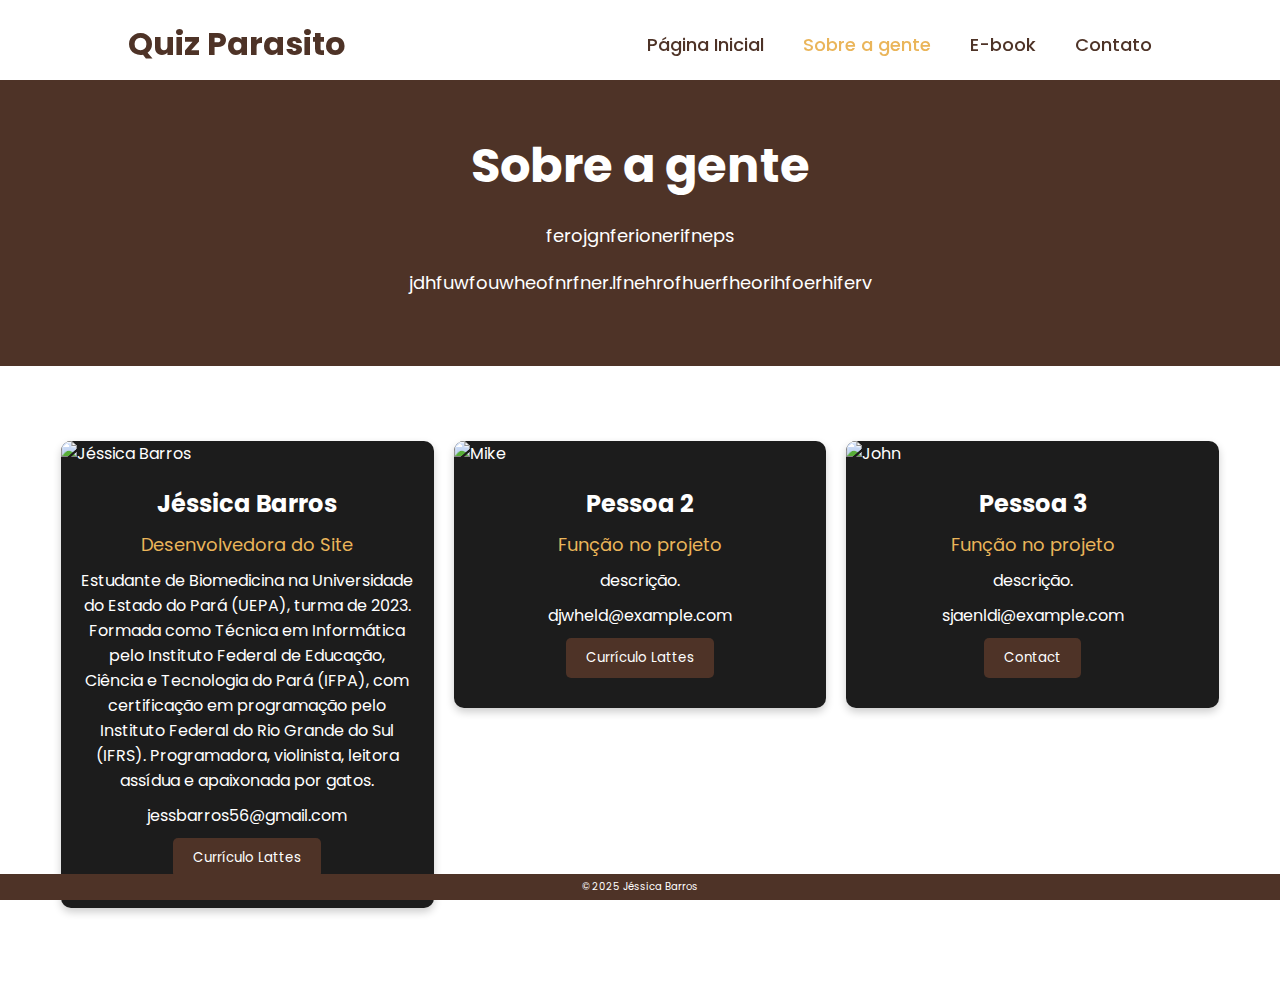
==== aboutusindex.html @ b46c46d1 "Add files via upload" ====
<!DOCTYPE html>
<html lang="pt-br">
<head>
    <meta charset="UTF-8">
    <meta http-equiv="X-UA-Compatible" content="IE=edge">
    <meta name="viewport" content="width=device-width, initial-scale=1.0">
    <title>Quiz Parasitologia Básica</title>
    <link rel="stylesheet" href="styleaboutus.css">
    <style>
        /* Estilos específicos para a página "About Us" */
        .about-section {
            padding: 50px;
            text-align: center;
            background-color: #4E3327; /* Alterado para marrom */
            color: white;
            margin-top: 80px; /* Ajuste para o header fixo */
        }

        .about-section h1 {
            font-size: 48px;
            margin-bottom: 20px;
        }

        .about-section p {
            font-size: 18px;
            margin-bottom: 20px;
        }

        .row {
            display: flex;
            flex-wrap: wrap;
            justify-content: center;
            gap: 20px;
            padding: 20px;
        }

        .column {
            flex: 1 1 calc(33.3% - 40px);
            max-width: calc(33.3% - 40px);
            margin-bottom: 20px;
        }

        .card {
            background: #1c1c1c;
            border-radius: 10px;
            overflow: hidden;
            box-shadow: 0 4px 8px rgba(0, 0, 0, 0.2);
            transition: transform 0.3s ease;
        }

        .card:hover {
            transform: translateY(-10px);
        }

        .card img {
            width: 100%;
            height: auto;
        }

        .container {
            padding: 20px;
            text-align: center;
        }

        .container h2 {
            font-size: 24px;
            margin-bottom: 10px;
        }

        .container .title {
            color: #eab55a;
            font-size: 18px;
            margin-bottom: 10px;
        }

        .container p {
            font-size: 16px;
            margin-bottom: 10px;
        }

        .button {
            border: none;
            outline: none;
            padding: 10px 20px;
            background-color: #4E3327;
            color: white;
            border-radius: 5px;
            cursor: pointer;
            transition: background-color 0.3s ease;
        }

        .button:hover {
            background-color: #eab55a;
        }
        .menu-toggle {
    display: none;
    font-size: 24px;
    cursor: pointer;
    color: #4E3327;
}

.footer {
    text-align: center;
    font-size: 10px;
    padding: 5px;
    background: #4E3327;
    color: white;
    position: fixed;
    width: 100%;
    bottom: 0;
}

@media (max-width: 768px) {
    .menu-toggle {
        display: block;
    }

    .navbar {
        display: none;
        flex-direction: column;
        position: absolute;
        top: 80px;
        right: 10%;
        background: #4E3327;
        border-radius: 6px;
        padding: 10px;
        box-shadow: 0 4px 8px rgba(0, 0, 0, 0.2);
    }

    .navbar.active {
        display: flex;
    }

    .navbar a {
        margin: 10px 0;
        color: #fff;
    }

    .navbar a:hover,
    .navbar a.active {
        color: #eab55a;
    }
}

        @media (max-width: 768px) {
            .column {
                flex: 1 1 100%;
                max-width: 100%;
            }

            .about-section h1 {
                font-size: 36px;
            }

            .about-section p {
                font-size: 16px;
            }

            .container h2 {
                font-size: 20px;
            }

            .container .title {
                font-size: 16px;
            }

            .container p {
                font-size: 14px;
            }
        }

        .navbar a {
    font-size: 18px;
    color: #4E3327; /* Cor marrom para telas maiores */
    text-decoration: none;
    font-weight: 500;
    margin-left: 35px;
    transition: .3s;
}

.navbar a:hover,
.navbar a.active {
    color: #eab55a; /* Cor ao passar o mouse ou quando ativo */
}

/* Estilo do ícone de hambúrguer */
.menu-toggle {
    display: none;
    font-size: 24px;
    cursor: pointer;
    color: #4E3327;
}

/* Estilos para telas menores (max-width: 768px) */
@media (max-width: 768px) {
    /* Mostra o ícone de hambúrguer */
    .menu-toggle {
        display: block;
    }

    /* Esconde o menu de navegação */
    .navbar {
        display: none;
        flex-direction: column;
        position: absolute;
        top: 80px; /* Ajuste conforme a altura do header */
        right: 10%;
        background: #4E3327; /* Fundo marrom */
        border-radius: 6px;
        padding: 10px;
        box-shadow: 0 4px 8px rgba(0, 0, 0, 0.2);
    }

    /* Mostra o menu quando estiver ativo */
    .navbar.active {
        display: flex;
    }

    /* Estilo dos links do menu em telas menores */
    .navbar a {
        margin: 10px 0;
        color: #fff; /* Texto branco no menu responsivo */
    }

    .navbar a:hover,
    .navbar a.active {
        color: #eab55a; /* Cor ao passar o mouse ou quando ativo */
    }
}
.logo {
    color: #4E3327; /* Alterado para marrom */
}

.header {
    position: fixed; /* Mantém o header fixo no topo */
    top: 0;
    left: 0;
    width: 100%;
    padding: 20px 10%;
    background: transparent;
    display: flex;
    justify-content: space-between;
    align-items: center;
    z-index: 100;
    transition: transform 0.3s ease; /* Adiciona transição suave */
}

.header.hidden {
    transform: translateY(-100%); /* Move o header para cima, escondendo-o */
}

    </style>
</head>
<body>
    <main class="main">
        <header class="header">
            <div class="logo-container">
                <a href="#" class="logo">Quiz Parasito</a>
            </div>
            <div class="menu-toggle" onclick="toggleMenu()">☰</div>
            <nav class="navbar">
                <a href="#">Página Inicial</a>
                <a href="#" class="active">Sobre a gente</a>
                <a href="#">E-book</a>
                <a href="#">Contato</a>
            </nav>
        </header>

        <!-- Seção "About Us" -->
        <div class="about-section">
            <h1>Sobre a gente</h1>
            <p>ferojgnferionerifneps</p>
            <p>jdhfuwfouwheofnrfner.lfnehrofhuerfheorihfoerhiferv</p>
        </div>

        <h2 style="text-align:center; color: #fff; margin-top: 20px;">Nossa Equipe</h2>
        <div class="row">
            <div class="column">
                <div class="card">
                    <img src="jessica.jpeg" alt="Jéssica Barros">
                    <div class="container">
                        <h2>Jéssica Barros</h2>
                        <p class="title">Desenvolvedora do Site</p>
                        <p>Estudante de Biomedicina na Universidade do Estado do Pará (UEPA), turma de 2023. Formada como Técnica em Informática pelo Instituto Federal de Educação, Ciência e Tecnologia do Pará (IFPA), com certificação em programação pelo Instituto Federal do Rio Grande do Sul (IFRS). Programadora, violinista, leitora assídua e apaixonada por gatos.</p>
                        <p>jessbarros56@gmail.com</p>
                        <p><button class="button" id="lattesButton">Currículo Lattes</button></p>
                    </div>
                </div>
            </div>

            <div class="column">
                <div class="card">
                    <img src="/w3images/team2.jpg" alt="Mike">
                    <div class="container">
                        <h2>Pessoa 2</h2>
                        <p class="title">Função no projeto</p>
                        <p>descrição.</p>
                        <p>djwheld@example.com</p>
                        <p><button class="button">Currículo Lattes</button></p>
                    </div>
                </div>
            </div>

            <div class="column">
                <div class="card">
                    <img src="/w3images/team3.jpg" alt="John">
                    <div class="container">
                        <h2>Pessoa 3</h2>
                        <p class="title">Função no projeto</p>
                        <p>descrição.</p>
                        <p>sjaenldi@example.com</p>
                        <p><button class="button">Contact</button></p>
                    </div>
                </div>
            </div>
        </div>

        <!-- Restante do seu código -->
        <div class="container">
            <section class="quiz-section">
                <!-- Conteúdo do quiz -->
            </section>

            <section class="home">
                <!-- Conteúdo da home -->
            </section>
        </div>
    </main>

    <div class="popup-info">
        <!-- Conteúdo do popup -->
    </div>

    <footer class="footer">
        <p>&copy; 2025 Jéssica Barros</p>
    </footer>


    <script>
        // Seleciona o header
    const header = document.querySelector('.header');
    
    // Variável para armazenar a posição anterior do scroll
    let lastScroll = 0;
    
    // Função para detectar o scroll
    window.addEventListener('scroll', () => {
        const currentScroll = window.scrollY; // Pega a posição atual do scroll
    
        // Se o usuário rolar para baixo, esconde o header
        if (currentScroll > lastScroll) {
            header.classList.add('hidden');
        } 
        // Se o usuário rolar para cima, mostra o header
        else {
            header.classList.remove('hidden');
        }
    
        // Atualiza a posição anterior do scroll
        lastScroll = currentScroll;
    });

    document.addEventListener('DOMContentLoaded', function () {
    const menuToggle = document.querySelector('.menu-toggle');
    const navbar = document.querySelector('.navbar');

    // Adiciona evento de clique ao ícone do menu
    menuToggle.addEventListener('click', function (event) {
        navbar.classList.toggle('active');
        event.stopPropagation(); // Impede que o clique se propague para o documento
    });

    // Fecha o menu ao clicar fora dele
    document.addEventListener('click', function (event) {
        if (!navbar.contains(event.target) && !menuToggle.contains(event.target)) {
            navbar.classList.remove('active');
        }
    });
});

document.getElementById('lattesButton').addEventListener('click', function() {
    window.open('https://lattes.cnpq.br/9087540996109414', '_blank'); // Abre o link em uma nova aba
});

    </script>
</body>
</html>
---- styleaboutus.css ----
@import url('https://fonts.googleapis.com/css2?family=Poppins:wght@300;400;500;600;700;800;900&display=swap');
* {
   margin: 0;
    padding: 0;
    box-sizing: border-box;
    font-family: 'Poppins', sans-serif;

}

body {
    color: #fff;
}

.header {
    position: fixed;
    top: 0;
    left: 0;
    width: 100%;
    padding: 20px 10%;
    background: transparent;
    display: flex;
    justify-content: space-between;
    align-items: center;
    z-index: 100;
}

.logo {
    font-size: 32px;
    color: #fff;
    text-decoration: none;
    font-weight: 700;
}

.navbar a {
    font-size: 18px;
    color: #fff;
    text-decoration: none;
    font-weight: 500;
    margin-left: 35px;
    transition: .3s;
}

.navbar a:hover,
.navbar a.active {
    color: #c40094;
}

.main {
    min-height: 100vh;
    background: url('fundo.jpg') no-repeat; 
    background-size: cover;
    background-position: center;
}
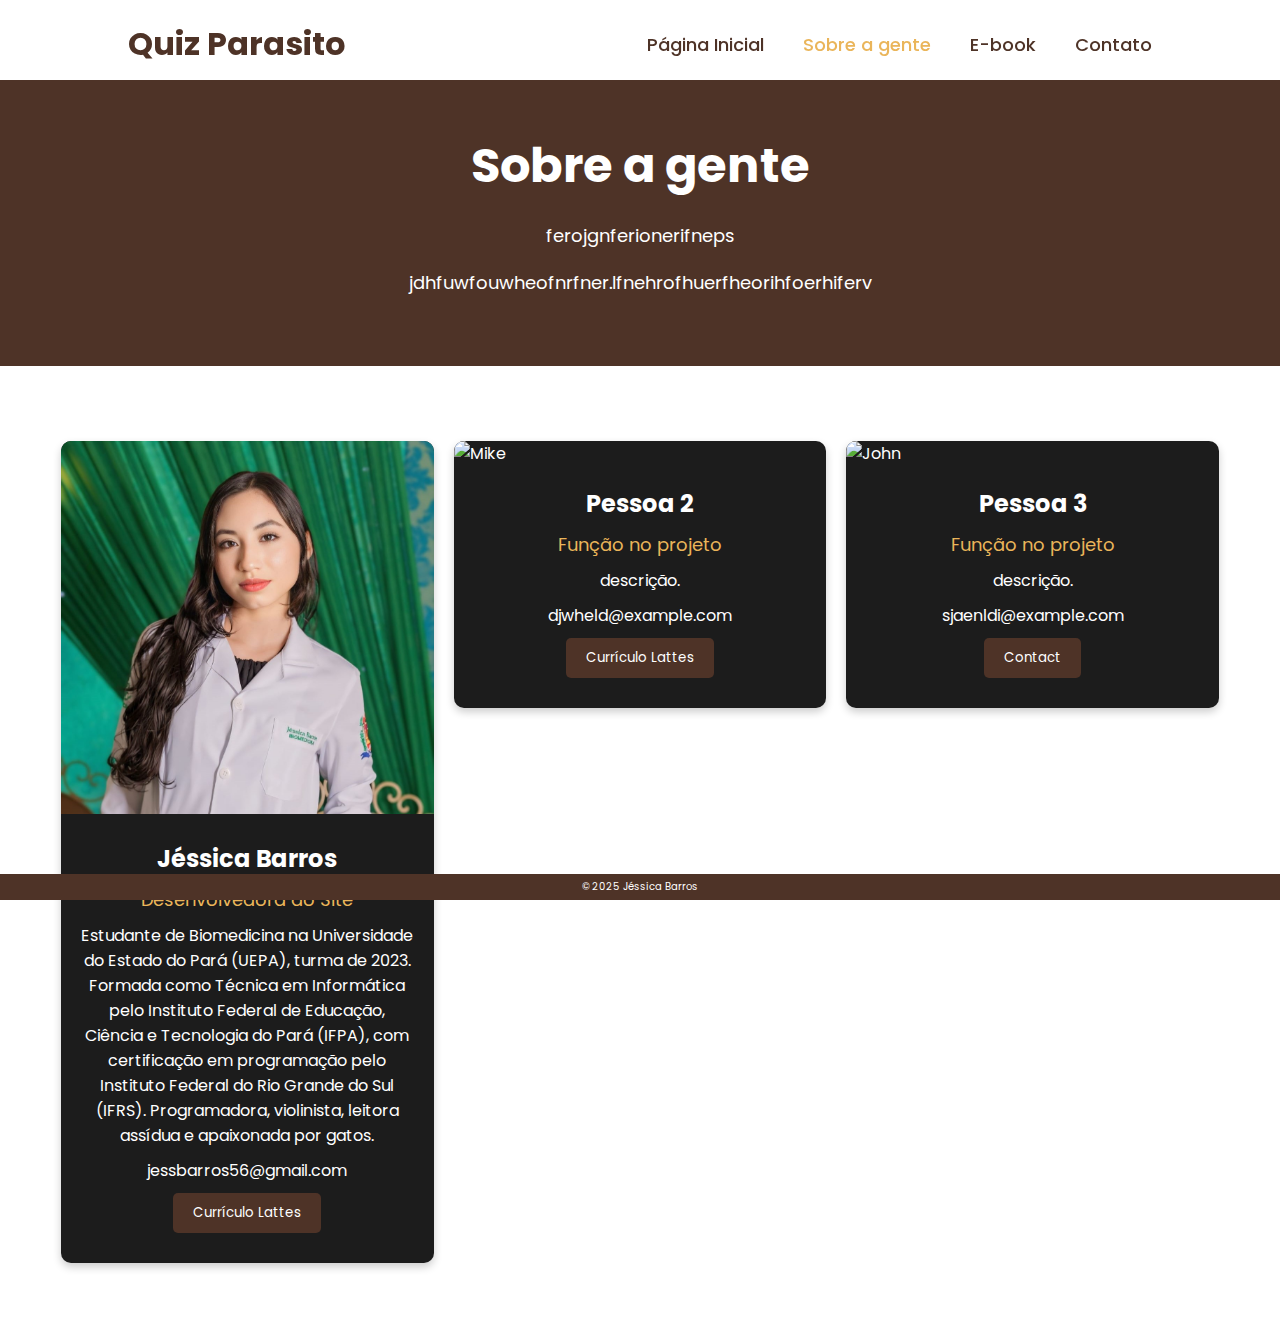
==== commit 8267a9b3: "Add files via upload" ====
--- a/aboutusindex.html
+++ b/aboutusindex.html
@@ -249,6 +249,13 @@
     transform: translateY(-100%); /* Move o header para cima, escondendo-o */
 }
 
+html, body {
+    overflow-x: hidden; /* Impede a rolagem horizontal */
+    width: 100%; /* Garante que o body ocupe 100% da largura */
+    max-width: 100%; /* Garante que o body não ultrapasse a largura da tela */
+}
+
+
     </style>
 </head>
 <body>
@@ -259,7 +266,7 @@
             </div>
             <div class="menu-toggle" onclick="toggleMenu()">☰</div>
             <nav class="navbar">
-                <a href="#">Página Inicial</a>
+                <a href="index.html">Página Inicial</a>
                 <a href="#" class="active">Sobre a gente</a>
                 <a href="#">E-book</a>
                 <a href="#">Contato</a>
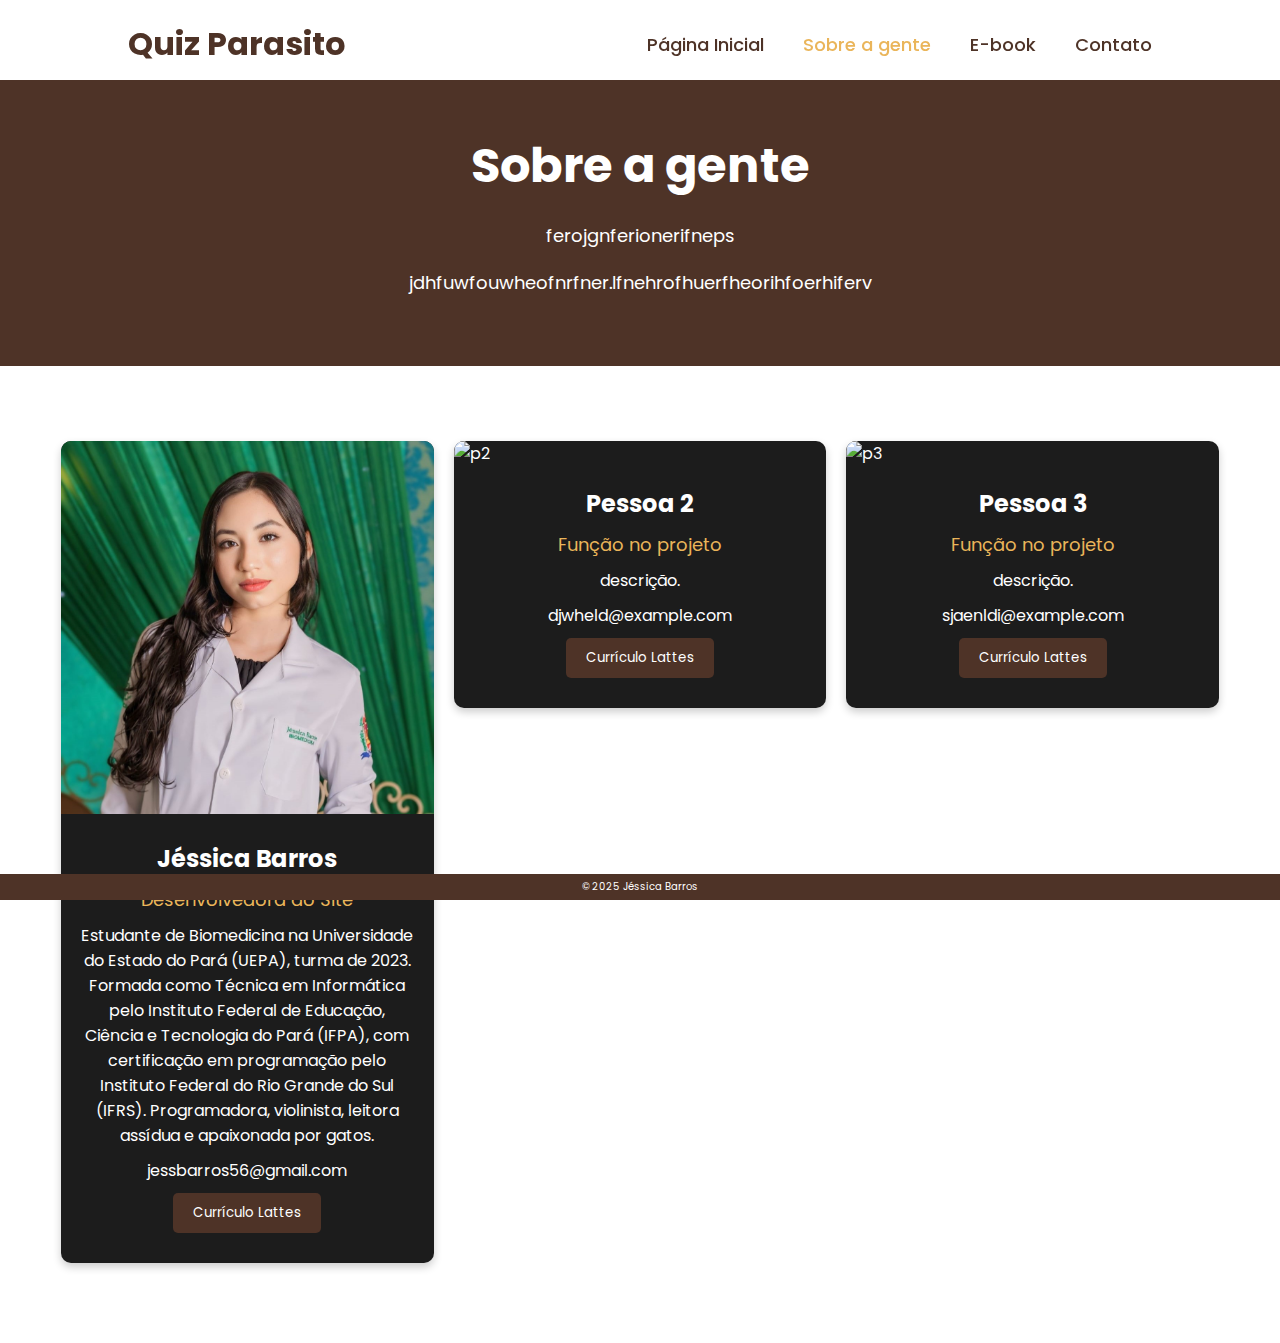
==== commit 67357f28: "Add files via upload" ====
--- a/aboutusindex.html
+++ b/aboutusindex.html
@@ -255,7 +255,13 @@
     max-width: 100%; /* Garante que o body não ultrapasse a largura da tela */
 }
 
-
+.about-section {
+    display: flex;
+    flex-direction: column;
+    align-items: center; /* Centraliza o conteúdo horizontalmente */
+    justify-content: center; /* Centraliza o conteúdo verticalmente */
+    text-align: center; /* Centraliza o texto */
+}
     </style>
 </head>
 <body>
@@ -297,7 +303,7 @@
 
             <div class="column">
                 <div class="card">
-                    <img src="/w3images/team2.jpg" alt="Mike">
+                    <img src="/w3images/team2.jpg" alt="p2">
                     <div class="container">
                         <h2>Pessoa 2</h2>
                         <p class="title">Função no projeto</p>
@@ -310,13 +316,13 @@
 
             <div class="column">
                 <div class="card">
-                    <img src="/w3images/team3.jpg" alt="John">
+                    <img src="/w3images/team3.jpg" alt="p3">
                     <div class="container">
                         <h2>Pessoa 3</h2>
                         <p class="title">Função no projeto</p>
                         <p>descrição.</p>
                         <p>sjaenldi@example.com</p>
-                        <p><button class="button">Contact</button></p>
+                        <p><button class="button">Currículo Lattes</button></p>
                     </div>
                 </div>
             </div>
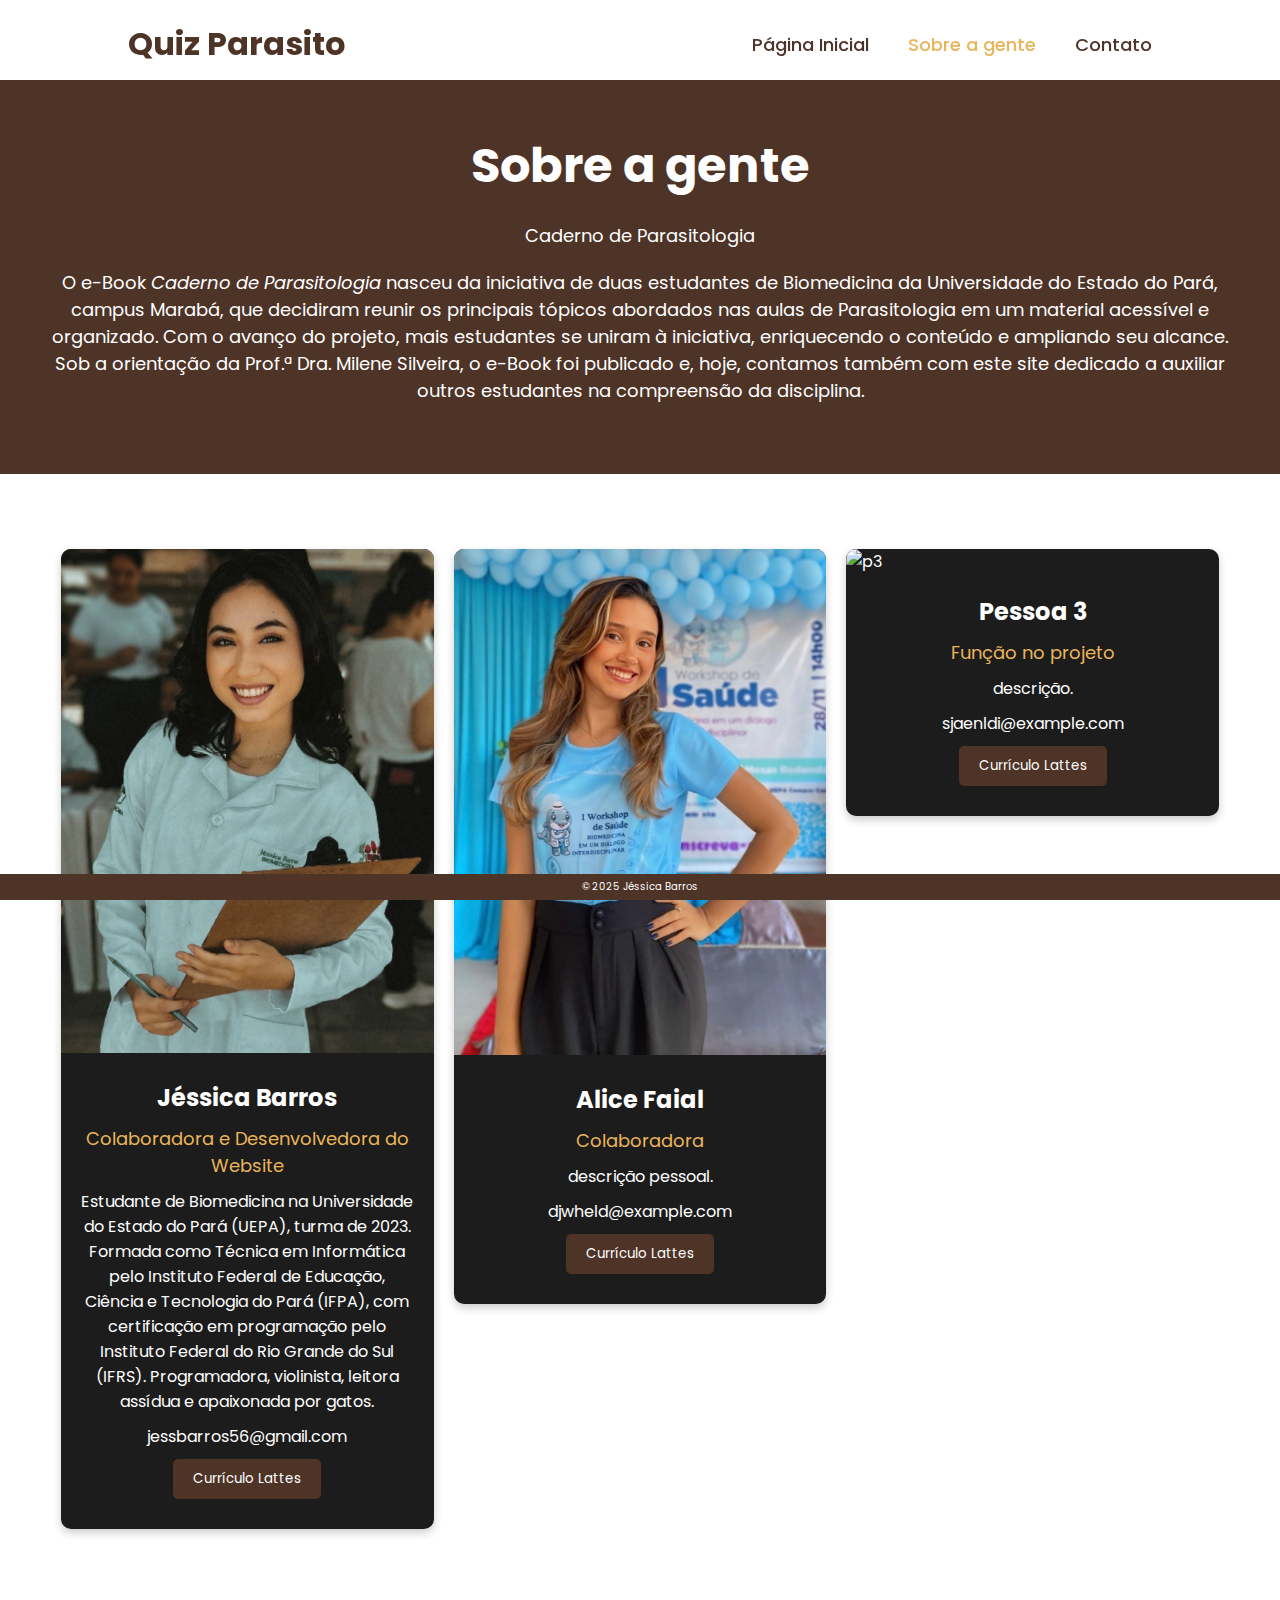
==== commit 3d0b583a: "Add files via upload" ====
--- a/aboutusindex.html
+++ b/aboutusindex.html
@@ -274,26 +274,25 @@
             <nav class="navbar">
                 <a href="index.html">Página Inicial</a>
                 <a href="#" class="active">Sobre a gente</a>
-                <a href="#">E-book</a>
-                <a href="#">Contato</a>
+                <a href="contatoindex.html">Contato</a>
             </nav>
         </header>
 
         <!-- Seção "About Us" -->
         <div class="about-section">
             <h1>Sobre a gente</h1>
-            <p>ferojgnferionerifneps</p>
-            <p>jdhfuwfouwheofnrfner.lfnehrofhuerfheorihfoerhiferv</p>
+            <p>Caderno de Parasitologia</p>
+            <p>O e-Book <i>Caderno de Parasitologia</i> nasceu da iniciativa de duas estudantes de Biomedicina da Universidade do Estado do Pará, campus Marabá, que decidiram reunir os principais tópicos abordados nas aulas de Parasitologia em um material acessível e organizado. Com o avanço do projeto, mais estudantes se uniram à iniciativa, enriquecendo o conteúdo e ampliando seu alcance. Sob a orientação da Prof.ª Dra. Milene Silveira, o e-Book foi publicado e, hoje, contamos também com este site dedicado a auxiliar outros estudantes na compreensão da disciplina.</p>
         </div>
 
         <h2 style="text-align:center; color: #fff; margin-top: 20px;">Nossa Equipe</h2>
         <div class="row">
             <div class="column">
                 <div class="card">
-                    <img src="jessica.jpeg" alt="Jéssica Barros">
+                    <img src="jessica.jpg" alt="Jéssica Barros">
                     <div class="container">
                         <h2>Jéssica Barros</h2>
-                        <p class="title">Desenvolvedora do Site</p>
+                        <p class="title">Colaboradora e Desenvolvedora do Website</p>
                         <p>Estudante de Biomedicina na Universidade do Estado do Pará (UEPA), turma de 2023. Formada como Técnica em Informática pelo Instituto Federal de Educação, Ciência e Tecnologia do Pará (IFPA), com certificação em programação pelo Instituto Federal do Rio Grande do Sul (IFRS). Programadora, violinista, leitora assídua e apaixonada por gatos.</p>
                         <p>jessbarros56@gmail.com</p>
                         <p><button class="button" id="lattesButton">Currículo Lattes</button></p>
@@ -303,11 +302,11 @@
 
             <div class="column">
                 <div class="card">
-                    <img src="/w3images/team2.jpg" alt="p2">
+                    <img src="alice.jpeg" alt="p2">
                     <div class="container">
-                        <h2>Pessoa 2</h2>
-                        <p class="title">Função no projeto</p>
-                        <p>descrição.</p>
+                        <h2>Alice Faial</h2>
+                        <p class="title">Colaboradora</p>
+                        <p>descrição pessoal.</p>
                         <p>djwheld@example.com</p>
                         <p><button class="button">Currículo Lattes</button></p>
                     </div>
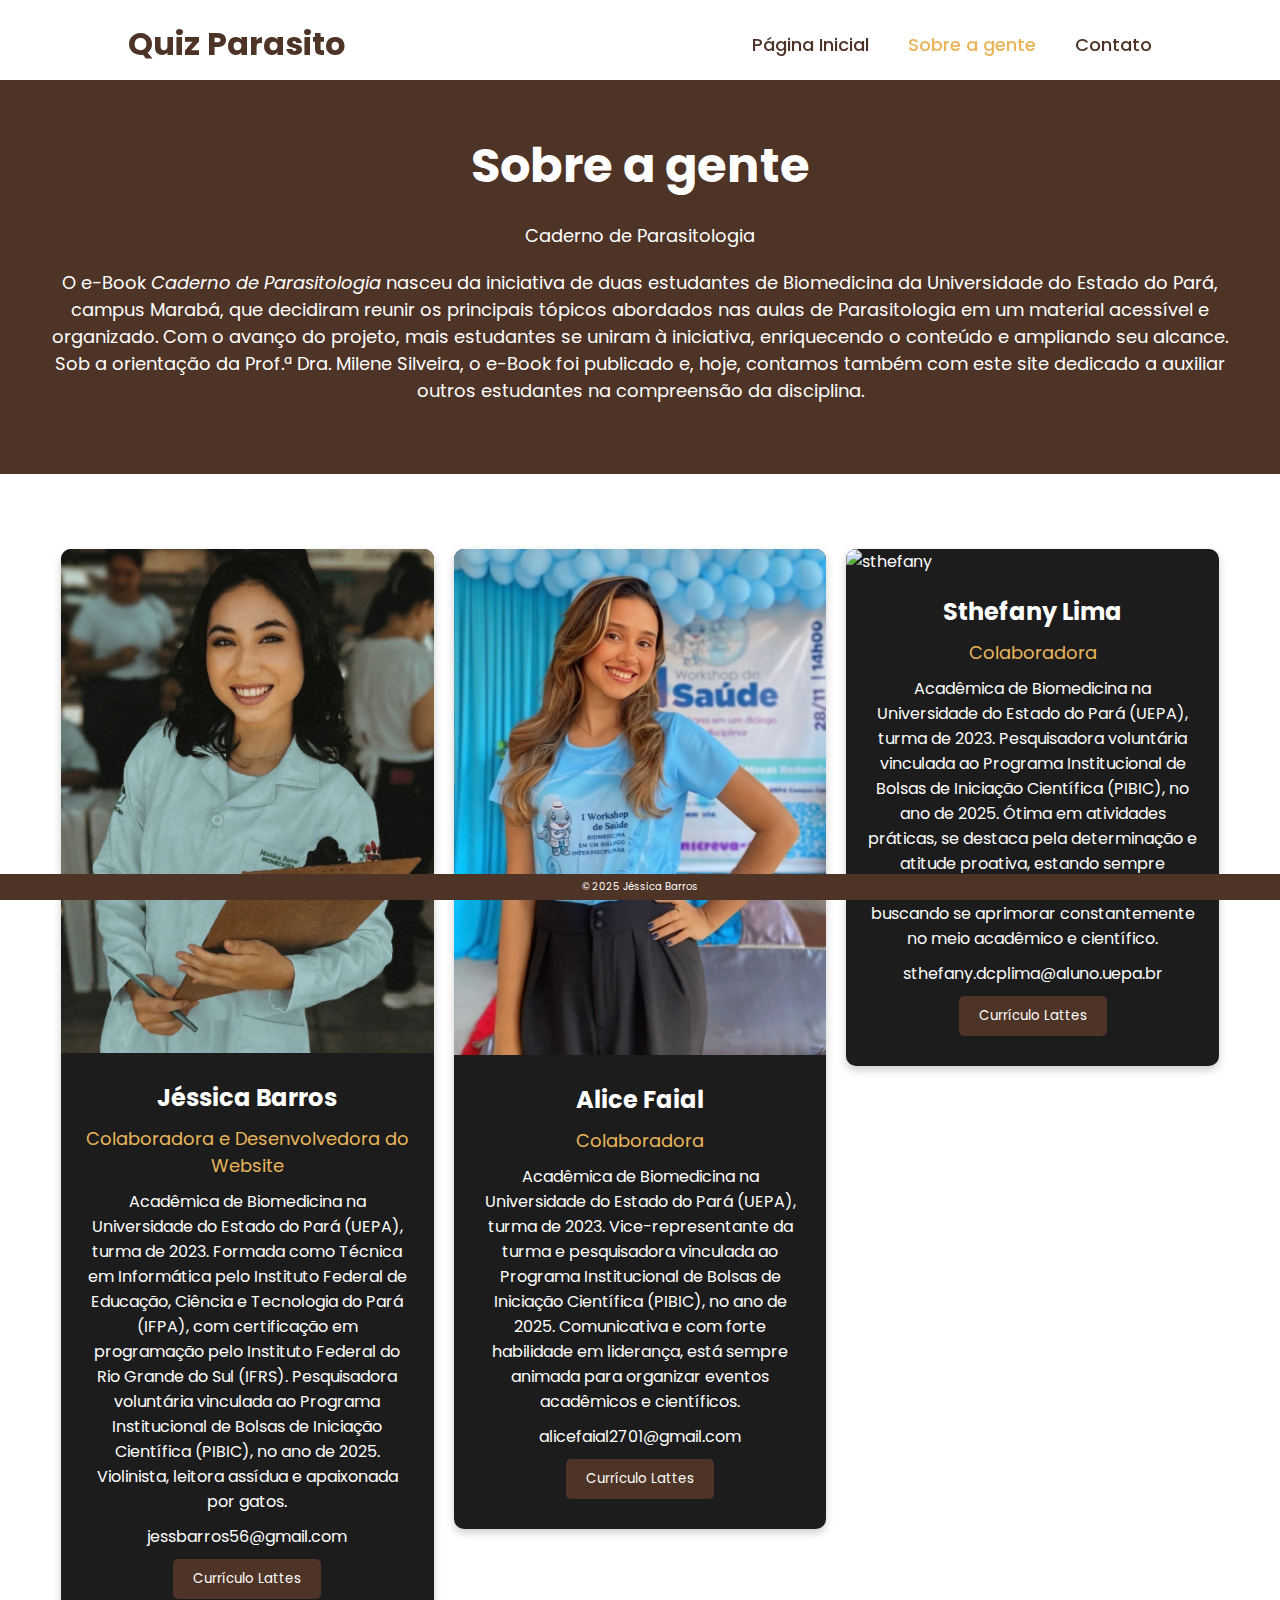
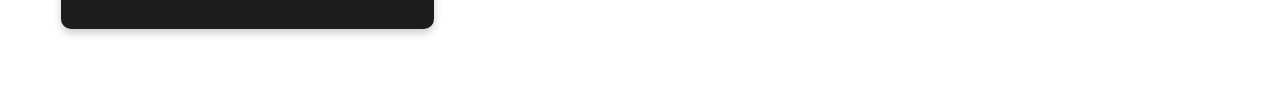
==== commit 3ae57a44: "Add files via upload" ====
--- a/aboutusindex.html
+++ b/aboutusindex.html
@@ -293,7 +293,7 @@
                     <div class="container">
                         <h2>Jéssica Barros</h2>
                         <p class="title">Colaboradora e Desenvolvedora do Website</p>
-                        <p>Estudante de Biomedicina na Universidade do Estado do Pará (UEPA), turma de 2023. Formada como Técnica em Informática pelo Instituto Federal de Educação, Ciência e Tecnologia do Pará (IFPA), com certificação em programação pelo Instituto Federal do Rio Grande do Sul (IFRS). Programadora, violinista, leitora assídua e apaixonada por gatos.</p>
+                        <p>Acadêmica de Biomedicina na Universidade do Estado do Pará (UEPA), turma de 2023. Formada como Técnica em Informática pelo Instituto Federal de Educação, Ciência e Tecnologia do Pará (IFPA), com certificação em programação pelo Instituto Federal do Rio Grande do Sul (IFRS). Pesquisadora voluntária vinculada ao Programa Institucional de Bolsas de Iniciação Científica (PIBIC), no ano de 2025. Violinista, leitora assídua e apaixonada por gatos.</p>
                         <p>jessbarros56@gmail.com</p>
                         <p><button class="button" id="lattesButton">Currículo Lattes</button></p>
                     </div>
@@ -306,22 +306,22 @@
                     <div class="container">
                         <h2>Alice Faial</h2>
                         <p class="title">Colaboradora</p>
-                        <p>descrição pessoal.</p>
-                        <p>djwheld@example.com</p>
-                        <p><button class="button">Currículo Lattes</button></p>
+                        <p>Acadêmica de Biomedicina na Universidade do Estado do Pará (UEPA), turma de 2023. Vice-representante da turma e pesquisadora vinculada ao Programa Institucional de Bolsas de Iniciação Científica (PIBIC), no ano de 2025. Comunicativa e com forte habilidade em liderança, está sempre animada para organizar eventos acadêmicos e científicos.</p>
+                        <p>alicefaial2701@gmail.com</p>
+                        <p><button class="button" id="lattesButton2">Currículo Lattes</button></p>
                     </div>
                 </div>
             </div>
 
             <div class="column">
                 <div class="card">
-                    <img src="/w3images/team3.jpg" alt="p3">
+                    <img src="sthef.jpg" alt="sthefany">
                     <div class="container">
-                        <h2>Pessoa 3</h2>
-                        <p class="title">Função no projeto</p>
-                        <p>descrição.</p>
-                        <p>sjaenldi@example.com</p>
-                        <p><button class="button">Currículo Lattes</button></p>
+                        <h2>Sthefany Lima</h2>
+                        <p class="title">Colaboradora</p>
+                        <p>Acadêmica de Biomedicina na Universidade do Estado do Pará (UEPA), turma de 2023. Pesquisadora voluntária vinculada ao Programa Institucional de Bolsas de Iniciação Científica (PIBIC), no ano de 2025. Ótima em atividades práticas, se destaca pela determinação e atitude proativa, estando sempre disposta a aprender e colaborar, buscando se aprimorar constantemente no meio acadêmico e científico.</p>
+                        <p>sthefany.dcplima@aluno.uepa.br</p>
+                        <p><button class="button" id="lattesButton3">Currículo Lattes</button></p>
                     </div>
                 </div>
             </div>
@@ -394,6 +394,14 @@
     window.open('https://lattes.cnpq.br/9087540996109414', '_blank'); // Abre o link em uma nova aba
 });
 
+document.getElementById('lattesButton2').addEventListener('click', function() {
+    window.open('http://lattes.cnpq.br/6292164087662764', '_blank'); // Abre o link em uma nova aba
+});
+
+document.getElementById('lattesButton3').addEventListener('click', function() {
+    window.open('https://lattes.cnpq.br/2957524926813245', '_blank'); // Abre o link em uma nova aba
+});
+
     </script>
 </body>
 </html>
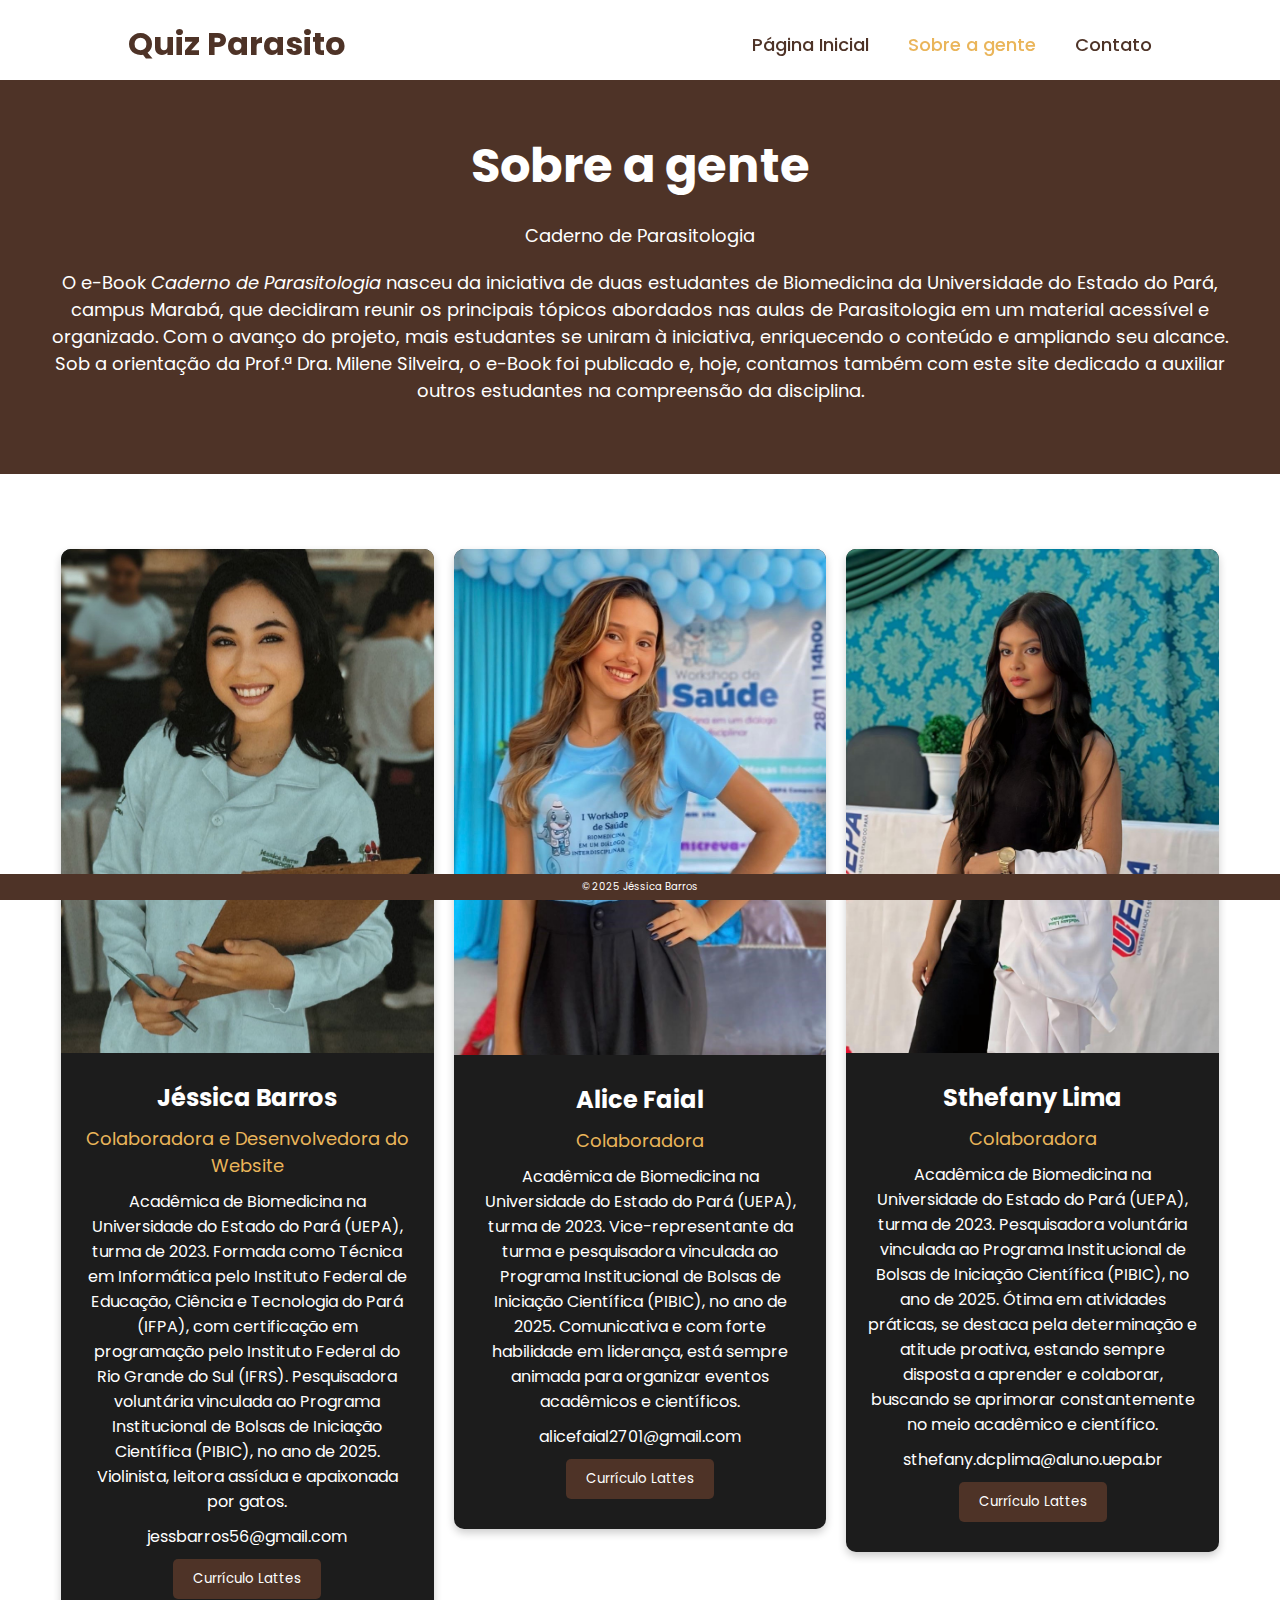
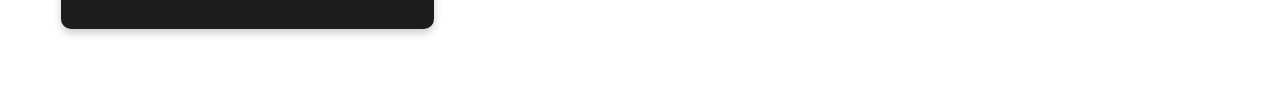
==== commit 39cc7d6f: "Add files via upload" ====
--- a/aboutusindex.html
+++ b/aboutusindex.html
@@ -4,7 +4,7 @@
     <meta charset="UTF-8">
     <meta http-equiv="X-UA-Compatible" content="IE=edge">
     <meta name="viewport" content="width=device-width, initial-scale=1.0">
-    <title>Quiz Parasitologia Básica</title>
+    <title>Quiz Giardíase</title>
     <link rel="stylesheet" href="styleaboutus.css">
     <style>
         /* Estilos específicos para a página "About Us" */
